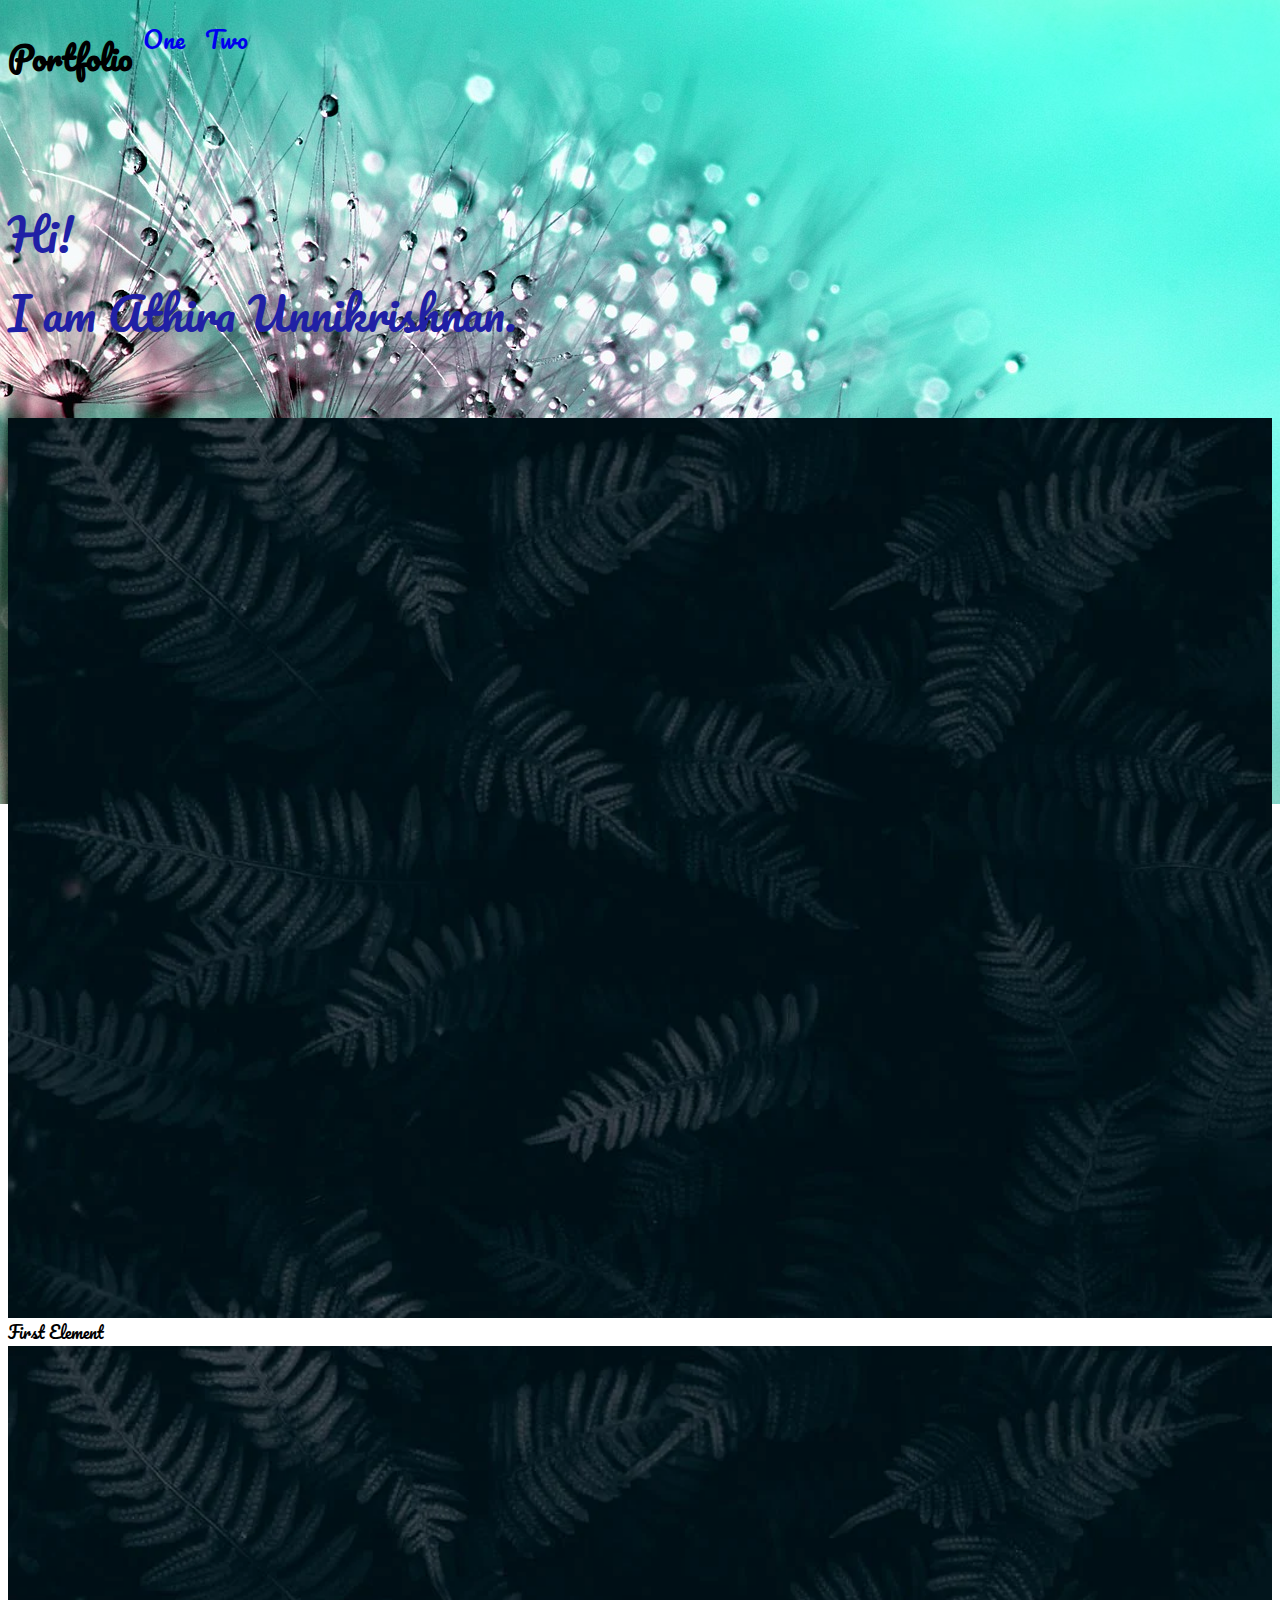
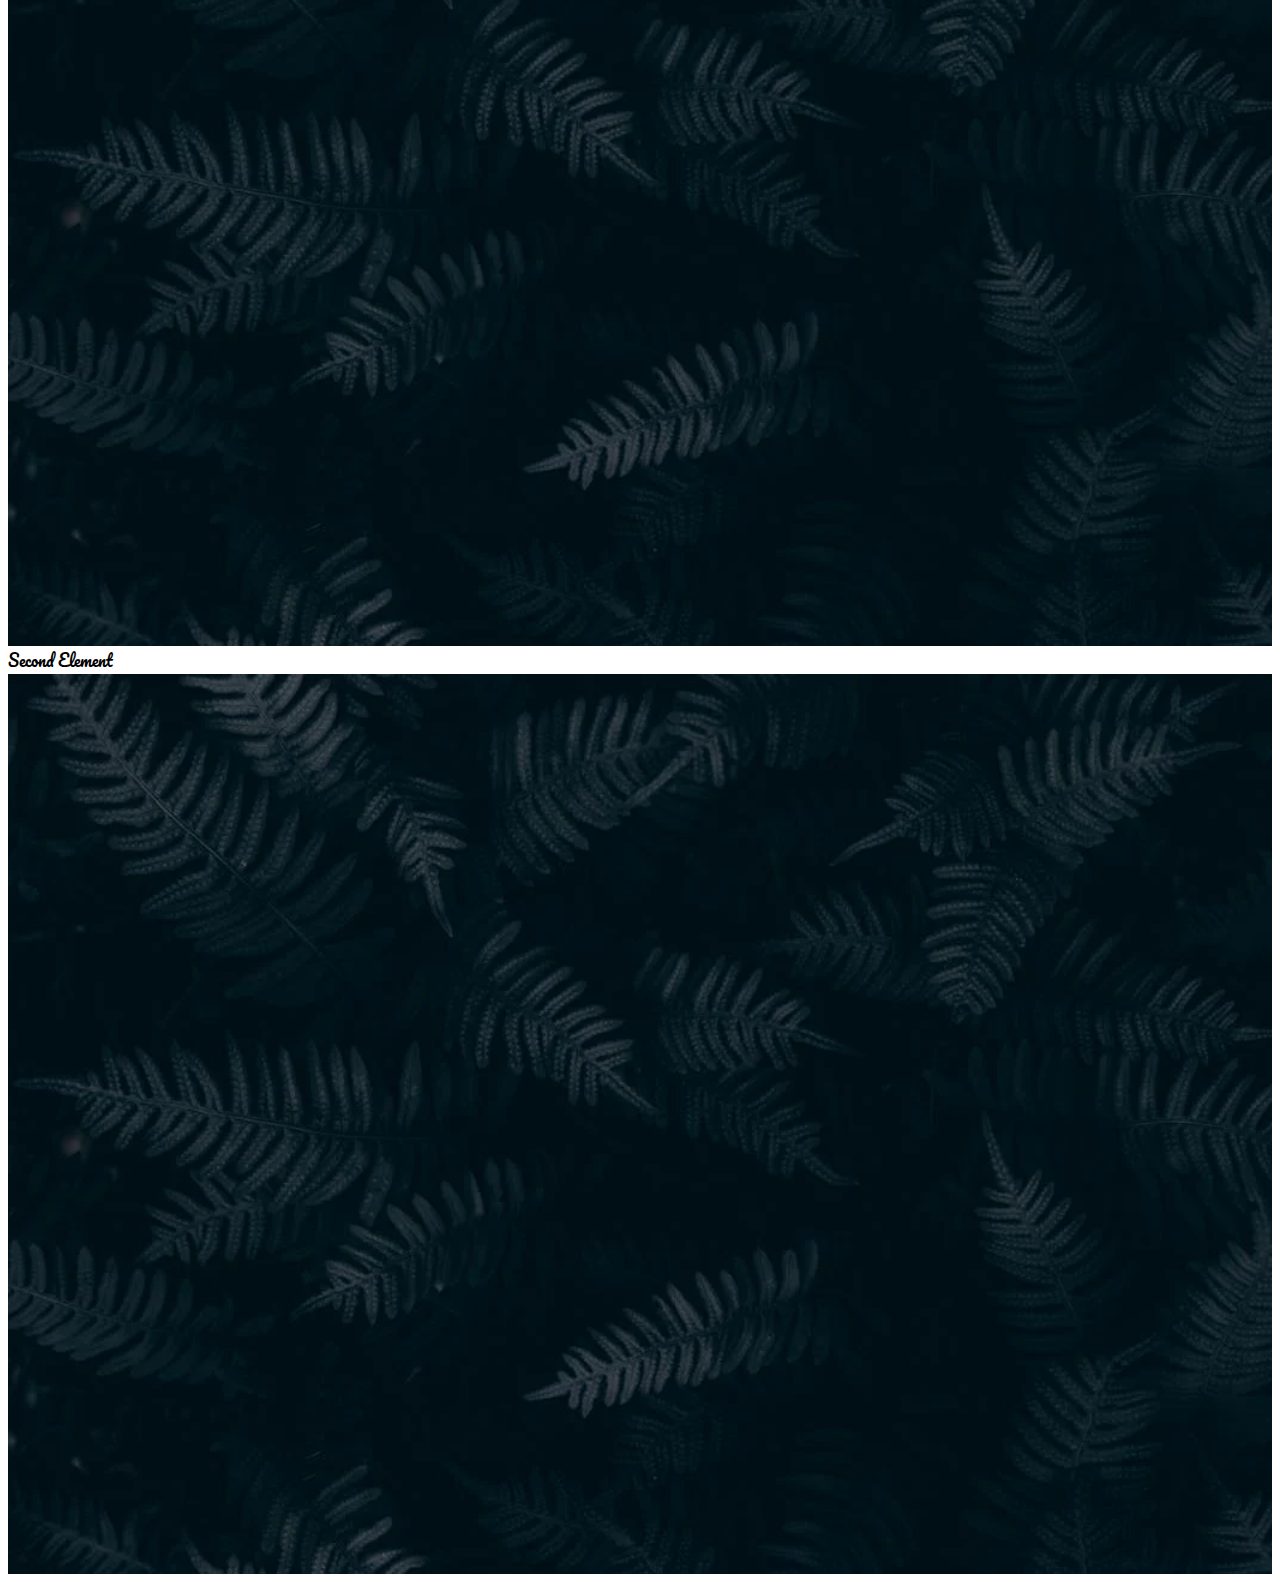
==== main/index.html @ a816b14a "Changes in files and folders" ====
<!DOCTYPE html>
<html lang="en">
<head>
	<meta charset="UTF-8">
	<meta name="viewport" content="width=device-width, initial-scale=1.0">
	<title>Document</title>
	<link rel="stylesheet" href="style.css">
	<link rel="preconnect" href="https://fonts.googleapis.com">
	<link rel="preconnect" href="https://fonts.gstatic.com" crossorigin>
	<link href="https://fonts.googleapis.com/css2?family=Pacifico&family=Poetsen+One&display=swap" rel="stylesheet">
	<style>
		</style>
</head>
<body>
	<div class="header">
		<h1>Portfolio</h1>
		<nav>

			<a href="#one">One</a>
			<a href="#two">Two</a>
		  
		</nav>
	</div>

	<div class="main">
		<h2>Hi! <br>I am Athira Unnikrishnan.</h2>
	</div>

	<br>
	<hr>
	<div id="one">First Element</div>
	<hr>
	<div id="two">Second Element</div>
	<hr>
	
</body>
</html>
---- main/style.css ----
.pacifico-regular {
        font-family: "Pacifico", cursive;
        font-weight: 400;
        font-style: normal;
    }
    * {
        font-family: "Pacifico", cursive;
    }
    body{
        background-image: url("/Images/dandelion-445228_1280.jpg");
        background-repeat: no-repeat;
        background-size: contain;
    }
    div {
        line-height: normal;
        display: flex;
    }
    div a{
        line-height: normal;
        display: flex;
        justify-content: space-between;
        align-items: center;
        }  
    h1 {
        display: flex;
        float: left;
        align-items: flex;
    }
    h2{
        float: right;
        padding-top: 50px;
        font-size: 45px;
        font-weight: lighter;
        color:rgb(32, 32, 165);
    }
    nav{
        display: flex;
        justify-content: flex-end;
        align-items: flex-start;
    }
    a {
        font-size: x-large;
        padding: 10px;
        text-decoration: none;
    }
    hr {
        height: 100vh;
        background: #f8f8f8;
        background-image: url("/Images/dark_leaves.webp");
        background-repeat: no-repeat;
        background-size: cover;
        margin: 0;
        border:0;
    }
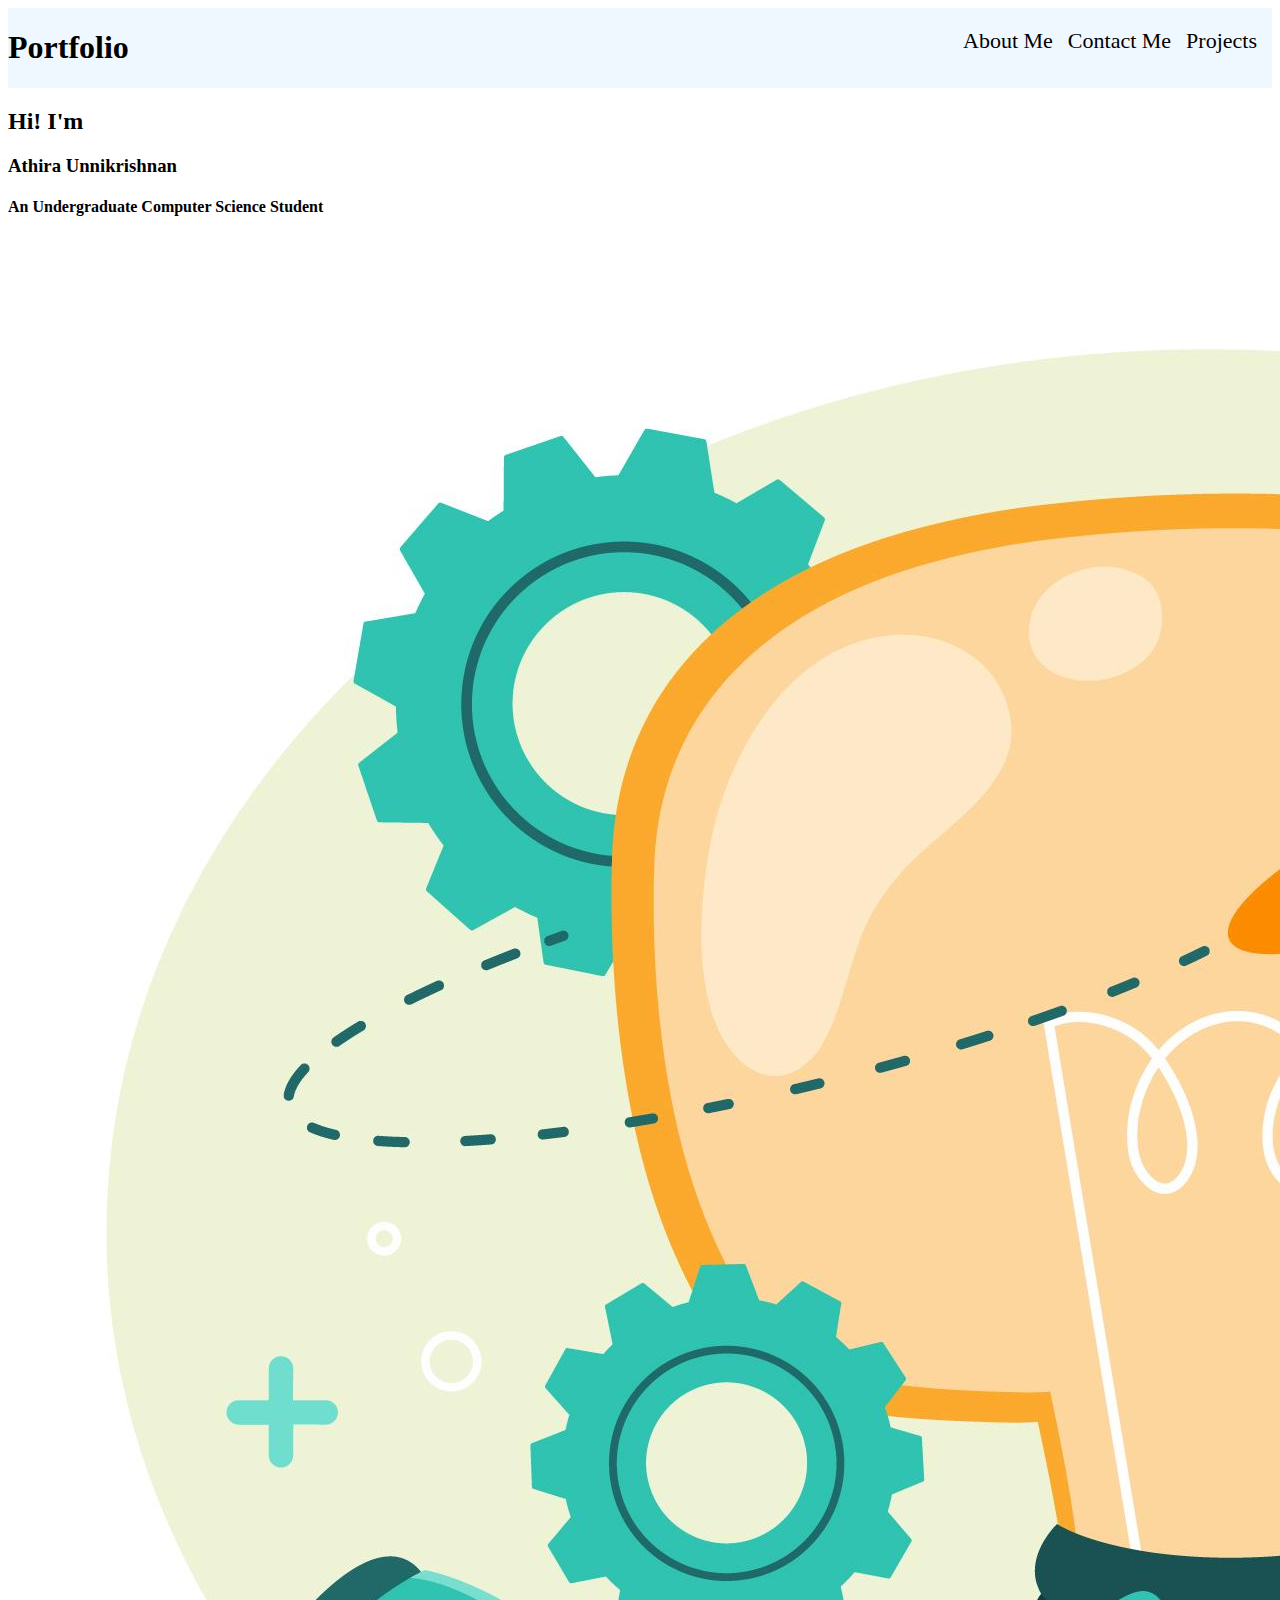
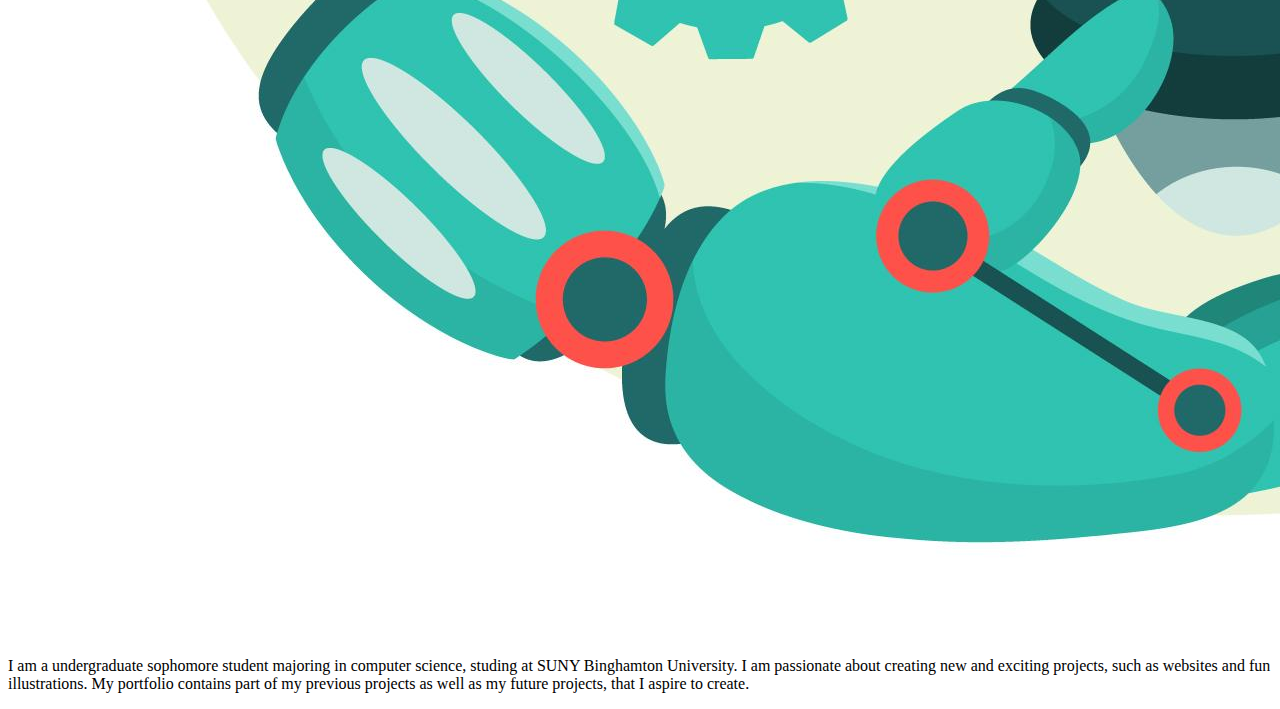
==== commit 32aa89c7: "changes to the index entirely" ====
--- a/main/index.html
+++ b/main/index.html
@@ -1,37 +1,36 @@
 <!DOCTYPE html>
 <html lang="en">
-<head>
-	<meta charset="UTF-8">
-	<meta name="viewport" content="width=device-width, initial-scale=1.0">
-	<title>Document</title>
-	<link rel="stylesheet" href="style.css">
-	<link rel="preconnect" href="https://fonts.googleapis.com">
-	<link rel="preconnect" href="https://fonts.gstatic.com" crossorigin>
-	<link href="https://fonts.googleapis.com/css2?family=Pacifico&family=Poetsen+One&display=swap" rel="stylesheet">
-	<style>
-		</style>
-</head>
-<body>
-	<div class="header">
-		<h1>Portfolio</h1>
-		<nav>
+  <head>
+    <meta http-equiv="Content-Type" content="text/html; charset=UTF-8" />
 
-			<a href="#one">One</a>
-			<a href="#two">Two</a>
-		  
-		</nav>
-	</div>
+    <meta name="viewport" content="width=device-width, initial-scale=1.0" />
+    <title>Athira Unnikrishnan</title>
 
-	<div class="main">
-		<h2>Hi! <br>I am Athira Unnikrishnan.</h2>
-	</div>
-
-	<br>
-	<hr>
-	<div id="one">First Element</div>
-	<hr>
-	<div id="two">Second Element</div>
-	<hr>
-	
-</body>
-</html>+    <link rel="stylesheet" href="/main/style.css" />
+  </head>
+  <body>
+    <header>
+      <h1>Portfolio</h1>
+      <nav>
+        <a href="http://127.0.0.1:5500/main/index.html#">About Me</a>
+        <a href="http://127.0.0.1:5500/main/index.html#">Contact Me</a>
+        <a href="http://127.0.0.1:5500/main/index.html#">Projects</a>
+      </nav>
+    </header>
+    <section>
+      <h2>Hi! I'm</h2>
+      <h3>Athira Unnikrishnan</h3>
+      <h4>An Undergraduate Computer Science Student</h4>
+    </section>
+    <div id="About Me">
+		<img src="/Images/creativity.jpg" alt="Image about Technological Creativity">
+		<p>
+		I am a undergraduate sophomore student majoring in computer science,
+		studing at SUNY Binghamton University. I am passionate about creating
+		new and exciting projects, such as websites and fun illustrations. My
+		portfolio contains part of my previous projects as well as my future
+		projects, that I aspire to create.
+		</p>
+    </div>
+  </body>
+</html>
--- a/main/style.css
+++ b/main/style.css
@@ -6,49 +6,21 @@
     * {
         font-family: "Pacifico", cursive;
     }
-    body{
-        background-image: url("/Images/dandelion-445228_1280.jpg");
-        background-repeat: no-repeat;
-        background-size: contain;
-    }
-    div {
-        line-height: normal;
+    header{
         display: flex;
-    }
-    div a{
-        line-height: normal;
-        display: flex;
-        justify-content: space-between;
-        align-items: center;
-        }  
-    h1 {
-        display: flex;
-        float: left;
-        align-items: flex;
-    }
-    h2{
-        float: right;
-        padding-top: 50px;
-        font-size: 45px;
-        font-weight: lighter;
-        color:rgb(32, 32, 165);
+        flex-direction: row;
+        background-color: aliceblue;
     }
     nav{
+        width: 100%;
         display: flex;
         justify-content: flex-end;
-        align-items: flex-start;
+        padding-top: 20px;
     }
-    a {
-        font-size: x-large;
-        padding: 10px;
+
+    a{
+        padding-right: 15px;
         text-decoration: none;
+        font-size: 22px;
+        color: black;
     }
-    hr {
-        height: 100vh;
-        background: #f8f8f8;
-        background-image: url("/Images/dark_leaves.webp");
-        background-repeat: no-repeat;
-        background-size: cover;
-        margin: 0;
-        border:0;
-    }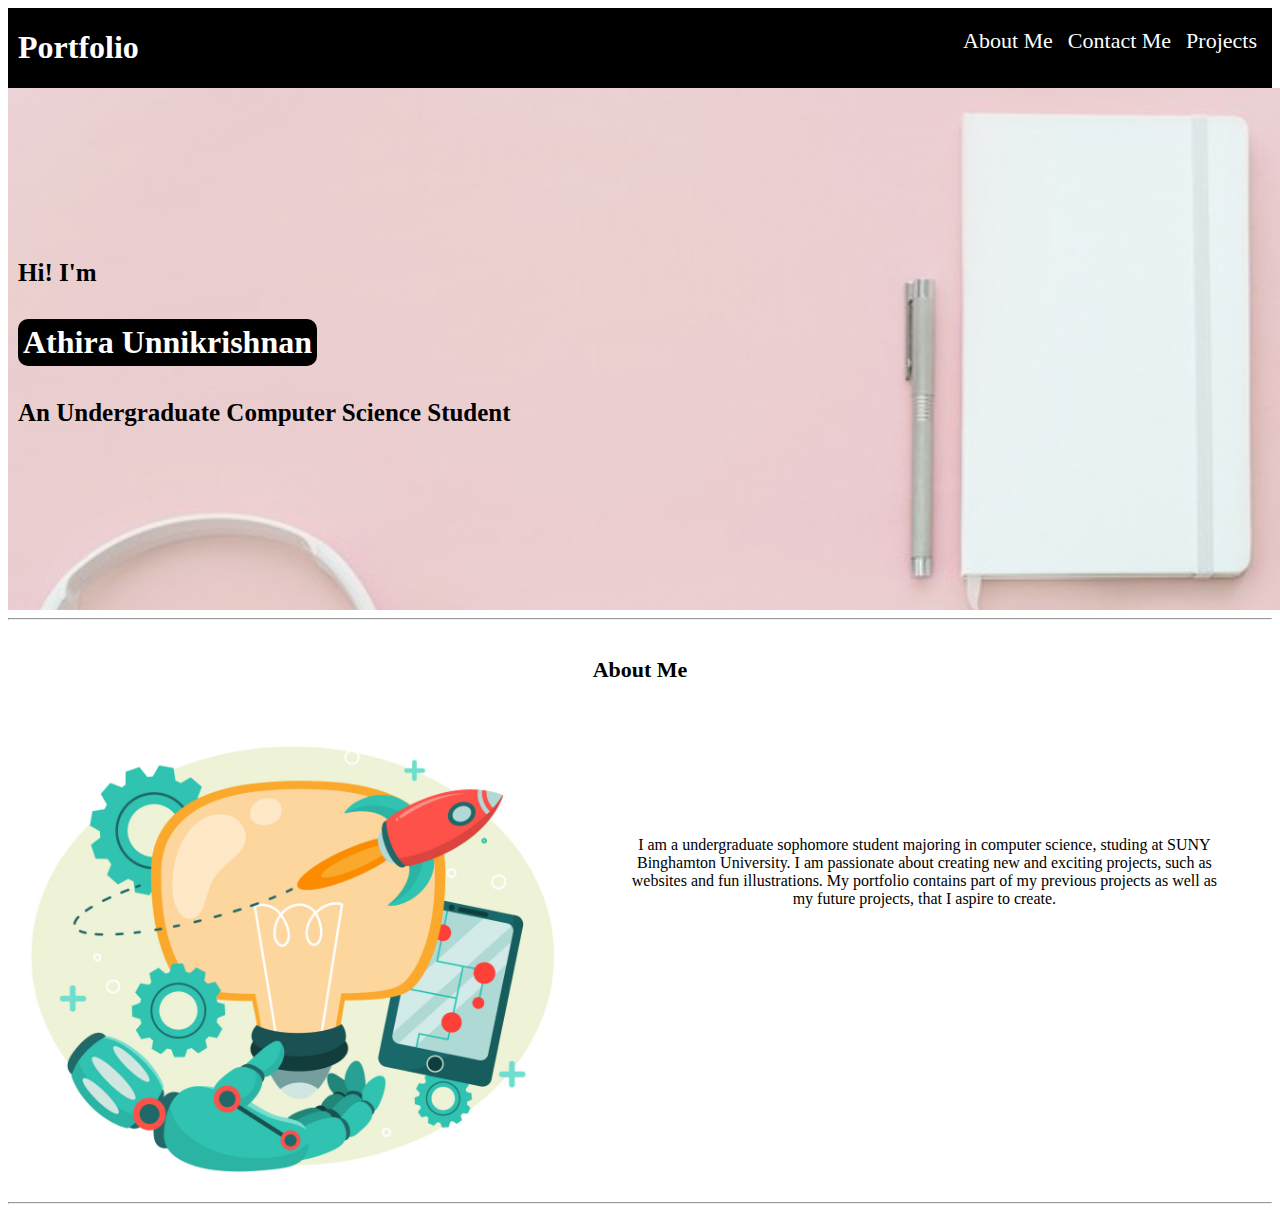
==== commit 425ef42e: "Changes in CSS" ====
--- a/main/index.html
+++ b/main/index.html
@@ -12,7 +12,7 @@
     <header>
       <h1>Portfolio</h1>
       <nav>
-        <a href="http://127.0.0.1:5500/main/index.html#">About Me</a>
+        <a href="#About Me">About Me</a>
         <a href="http://127.0.0.1:5500/main/index.html#">Contact Me</a>
         <a href="http://127.0.0.1:5500/main/index.html#">Projects</a>
       </nav>
@@ -22,15 +22,18 @@
       <h3>Athira Unnikrishnan</h3>
       <h4>An Undergraduate Computer Science Student</h4>
     </section>
-    <div id="About Me">
-		<img src="/Images/creativity.jpg" alt="Image about Technological Creativity">
-		<p>
-		I am a undergraduate sophomore student majoring in computer science,
-		studing at SUNY Binghamton University. I am passionate about creating
-		new and exciting projects, such as websites and fun illustrations. My
-		portfolio contains part of my previous projects as well as my future
-		projects, that I aspire to create.
-		</p>
+    <hr>
+    <h5>About Me</h5>
+    <div class="aboutMe">
+      <img id="introImg" src="/Images/creativity.jpg" alt="Image about Technological Creativity">
+      <p>     
+      I am a undergraduate sophomore student majoring in computer science,
+      studing at SUNY Binghamton University. I am passionate about creating
+      new and exciting projects, such as websites and fun illustrations. My
+      portfolio contains part of my previous projects as well as my future
+      projects, that I aspire to create.
+      </p>
     </div>
+    <hr>
   </body>
-</html>
+</html>--- a/main/style.css
+++ b/main/style.css
@@ -6,10 +6,13 @@
     * {
         font-family: "Pacifico", cursive;
     }
+
     header{
         display: flex;
         flex-direction: row;
-        background-color: aliceblue;
+        background-color: black;
+        color: white;
+        padding-left: 10px;
     }
     nav{
         width: 100%;
@@ -17,10 +20,82 @@
         justify-content: flex-end;
         padding-top: 20px;
     }
-
     a{
         padding-right: 15px;
         text-decoration: none;
         font-size: 22px;
-        color: black;
+        color: white;
     }
+
+    section{
+        padding-top: 150px;
+        padding-bottom: 150px;
+        padding-left: 10px;
+        width: 100%;
+        height: 100%;
+        background-image: url("/Images/wallpaperIntro.jpg");
+        background-repeat: no-repeat;
+        background-size:cover;  
+    }
+    h2 {
+        font-size: 25px;
+    }
+    h3{
+        width:fit-content;
+        padding: 5px;
+        border-radius: 10px;
+        background-color: black;
+        color: white;
+        font-size: 32px;
+        position: relative;
+        animation: name_animation;
+        animation-duration: 4s;
+    }
+    h4{
+        font-size: 25px;
+    }
+
+    @keyframes name_animation {
+        0% {
+            transform: rotate(0deg);
+            left: 0px;
+        }
+        25% {
+            transform: rotate(20deg);
+            left: 0px;
+        }
+        50% {
+            transform: rotate(0deg);
+            left: 500px;
+        }
+        55% {
+            transform: rotate(0deg);
+            left: 500px;
+        }
+        70% {
+            transform: rotate(0deg);
+            left: 500px;
+            background: #08534b;
+        }
+        100% {
+            transform: rotate(-360deg);
+            left: 0px;
+        }
+    }
+
+    .aboutMe{
+        display: flex;
+        justify-content: center;
+    }
+    h5{
+        font-size: 22px;
+        text-align: center;
+    }
+    #introImg{
+        width: 45%;
+        height: 45%;
+    }
+    p{
+        text-align: center;
+        padding: 100px 50px ;
+    }
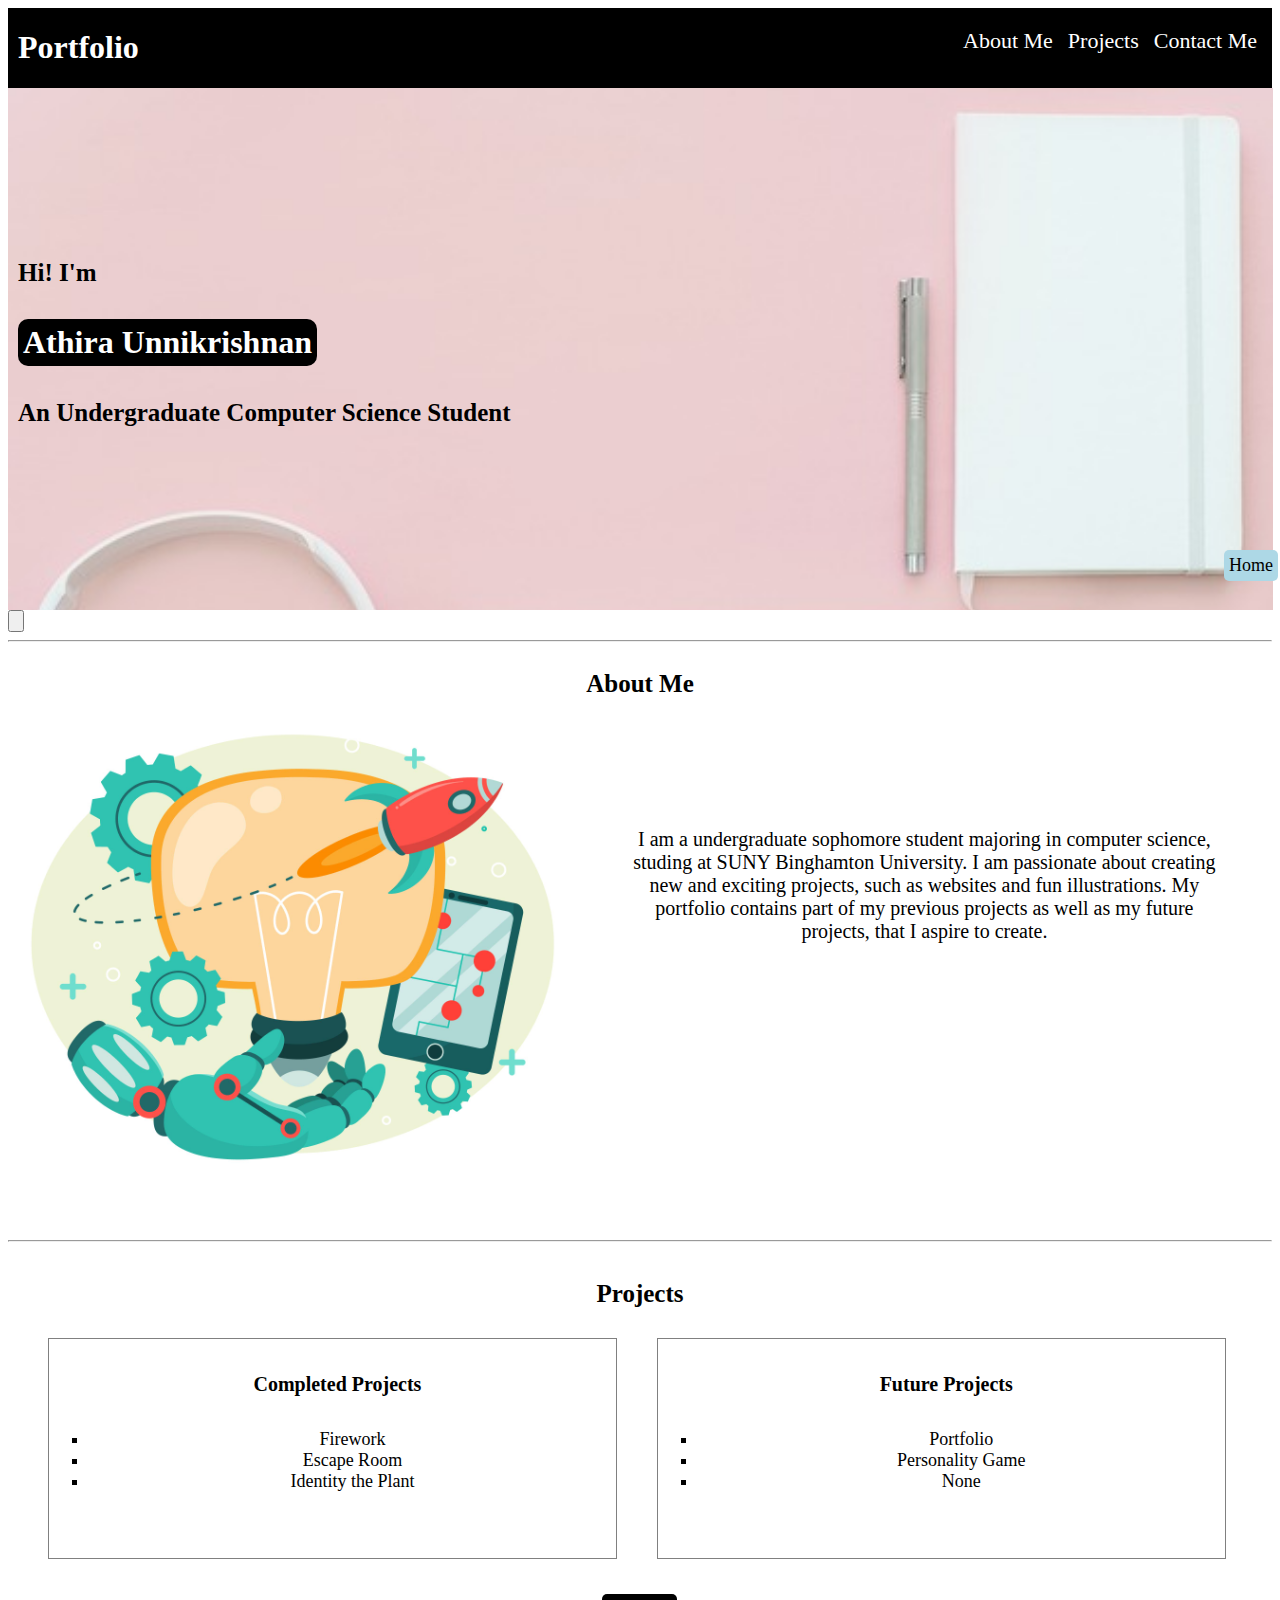
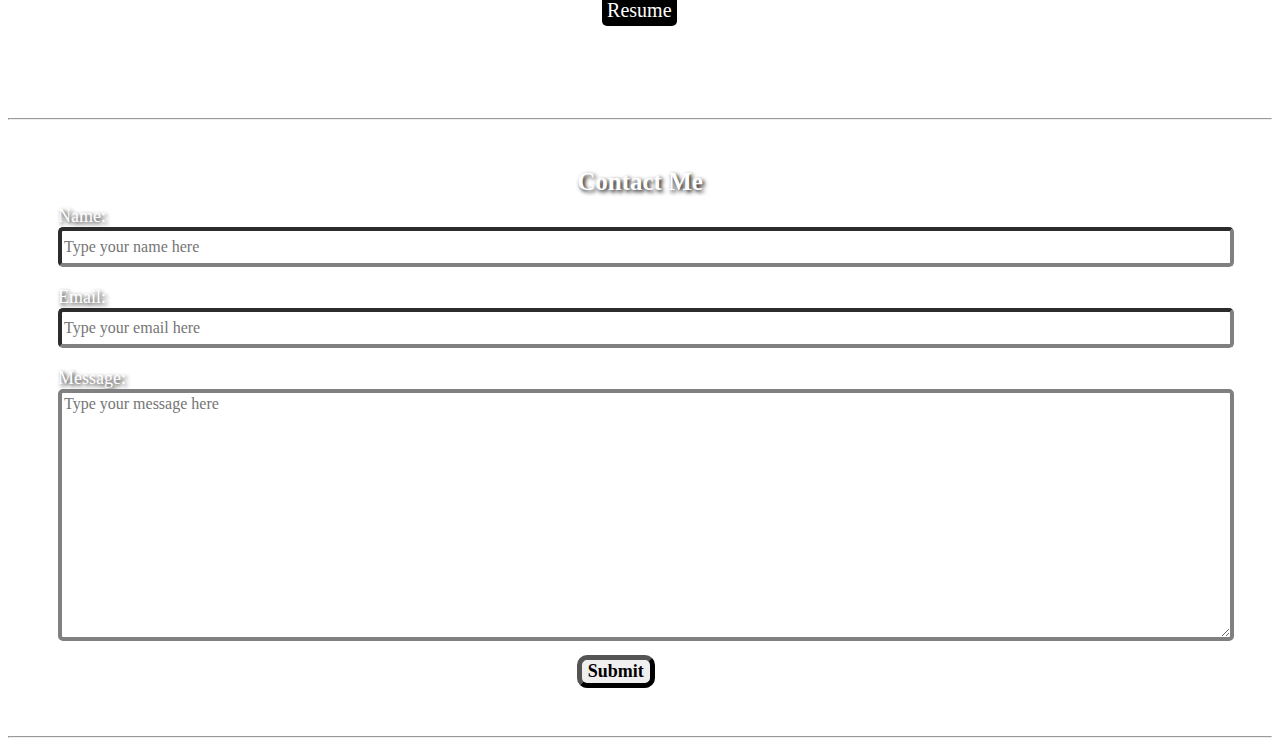
==== commit 8540d638: "most of the  portfolio" ====
--- a/main/index.html
+++ b/main/index.html
@@ -8,13 +8,17 @@
 
     <link rel="stylesheet" href="/main/style.css" />
   </head>
+
   <body>
+
+    <a class="home" href="#Portfolio">Home</a>
+
     <header>
-      <h1>Portfolio</h1>
+      <div id="Portfolio"><h1>Portfolio</h1></div>
       <nav>
-        <a href="#About Me">About Me</a>
-        <a href="http://127.0.0.1:5500/main/index.html#">Contact Me</a>
-        <a href="http://127.0.0.1:5500/main/index.html#">Projects</a>
+        <a href="#aboutMe">About Me</a>
+        <a href="#projects">Projects</a>
+        <a href="#contactMe">Contact Me</a>
       </nav>
     </header>
     <section>
@@ -22,11 +26,14 @@
       <h3>Athira Unnikrishnan</h3>
       <h4>An Undergraduate Computer Science Student</h4>
     </section>
+    <input type="button" value=>
+
     <hr>
-    <h5>About Me</h5>
+
+    <div id="aboutMe">About Me</div>
     <div class="aboutMe">
-      <img id="introImg" src="/Images/creativity.jpg" alt="Image about Technological Creativity">
-      <p>     
+      <img id="introImg" src="/Images/creativity.jpg" alt="Image about Technological Creativity in Clipart">
+      <p>
       I am a undergraduate sophomore student majoring in computer science,
       studing at SUNY Binghamton University. I am passionate about creating
       new and exciting projects, such as websites and fun illustrations. My
@@ -35,5 +42,47 @@
       </p>
     </div>
     <hr>
+
+    <div class="project">
+      <div id="projects">Projects</div>
+      <div class="projectList">
+        <h5>Completed Projects</h5>
+        <ul >
+          <li><a href="/Day_1/index1.html">Firework</a></li>
+          <li><a href="/Day_4/index4.html">Escape Room</a></li>
+          <li><a href="/Day_5/index5.html">Identity the Plant</a></li>
+        </ul>
+      </div>
+      <div class="projectList">
+        <h5>Future Projects</h5>
+        <ul >
+          <li>Portfolio</li>
+          <li>Personality Game</li>
+          <li>None</li>
+        </ul>
+      </div>
+      <a id="resume" href="resume.pdf" target="_blank">Resume</a>
+    </div>
+    <hr>
+    
+    <div class="contactMe">
+      <div id="contactMe">Contact Me</div>
+      <form>
+        <div class="form-group">
+          <label>Name: </label>
+          <input type="text" name="name" placeholder="Type your name here">
+        </div>
+        <div class="form-group">
+          <label>Email: </label>
+          <input type="text" name="email" placeholder="Type your email here">
+        </div>
+        <div class="form-group">
+          <label>Message: </label>
+          <textarea name="message" placeholder="Type your message here"></textarea>
+        </div>
+        <input class="button" type="submit" value="Submit">
+      </form>
+    </div>
+    <hr>
   </body>
 </html>--- a/main/style.css
+++ b/main/style.css
@@ -5,6 +5,16 @@
     }
     * {
         font-family: "Pacifico", cursive;
+    }
+
+    a{
+        text-decoration: none;
+    }
+    a:hover{
+        color: red;
+    }
+    a:active{
+        color: purple;
     }
 
     header{
@@ -20,7 +30,7 @@
         justify-content: flex-end;
         padding-top: 20px;
     }
-    a{
+    nav a{
         padding-right: 15px;
         text-decoration: none;
         font-size: 22px;
@@ -31,8 +41,8 @@
         padding-top: 150px;
         padding-bottom: 150px;
         padding-left: 10px;
-        width: 100%;
-        height: 100%;
+        width: 99.3%;
+        height: 95%;
         background-image: url("/Images/wallpaperIntro.jpg");
         background-repeat: no-repeat;
         background-size:cover;  
@@ -86,16 +96,121 @@
     .aboutMe{
         display: flex;
         justify-content: center;
-    }
-    h5{
-        font-size: 22px;
+        padding-top: 10px;
+        padding-bottom:50px;
+    }
+    #aboutMe, #contactMe, #projects{
+        font-weight: bold;
+        font-size: 25px;
         text-align: center;
-    }
+        padding-top: 20px;
+    }
+    
     #introImg{
         width: 45%;
         height: 45%;
     }
     p{
         text-align: center;
-        padding: 100px 50px ;
-    }
+        padding: 100px 50px;
+        font-size: 20px;
+    }
+    @media(max-width:700px){
+        .aboutMe{
+            display:initial;
+        }
+        #introImg{
+            display: flex;
+            justify-content: center;
+        }
+    }
+
+    .contactMe{
+        padding-top: 20px;
+        padding-bottom: 40px;
+        background-image: url("/Images/leaves_dark.png");
+        color: white;
+        text-shadow: 2px 2px 4px black;
+    }
+    .form-group input, textarea{
+        width: 100%;
+        height: 30px;
+        border-radius: 5px;
+        font-size: 16px;
+        border-width: 4px;
+        border-color: grey;
+    }
+    .form-group label{
+        display: block;
+        font-size: 18px;
+    }
+    .form-group, .submit{
+        padding: 10px 50px;
+    }
+    .form-group textarea{
+        height: 240px;
+    }
+    .button{
+        margin-left: 45%;
+        border-width: 5px;
+        border-radius: 10px;
+        font-size: 18px;
+        font-weight: bold;
+    }
+
+    .project{
+        background-image: url("/Images/background-gradient-lights.jpg");
+        background-repeat: no-repeat;
+        background-size: 100%;
+        height: 400px;
+        /* background-color: #ECD0CF; */
+        color: black;
+        padding-top: 10px;
+        padding-bottom: 50px;
+    }
+
+    .projectList{
+        width: 45%;
+        box-sizing: border-box;
+        float: left;
+        text-align: center;
+        padding-bottom: 50px;
+        border: 1px solid grey;
+        margin-left: 40px;
+        margin-top: 30px;
+        margin-bottom: 40px;;
+    }
+    .projectList li{
+        list-style: square;
+        font-size: 18px;
+    }
+
+    .projectList a{
+        text-decoration:none;
+        color: black;
+        font-size: 18px;;
+    }
+    #resume{
+        justify-content: center;
+        font-size: 20px; 
+        color: white;
+        border-width: 5px;
+        background-color: black;
+        padding: 5px;
+        border-radius: 5px;
+        margin-left: 47%;    }
+    h5{
+        font-size: 20px;
+        padding-left: 10px;
+    }
+    .home{
+        margin-left: 95%;
+        position:fixed;
+        top: 550px;
+        border-width: 10px;
+        background-color: lightblue;
+        color:black;
+        padding: 5px;
+        border-radius: 5px;
+        font-size: 18px;
+    }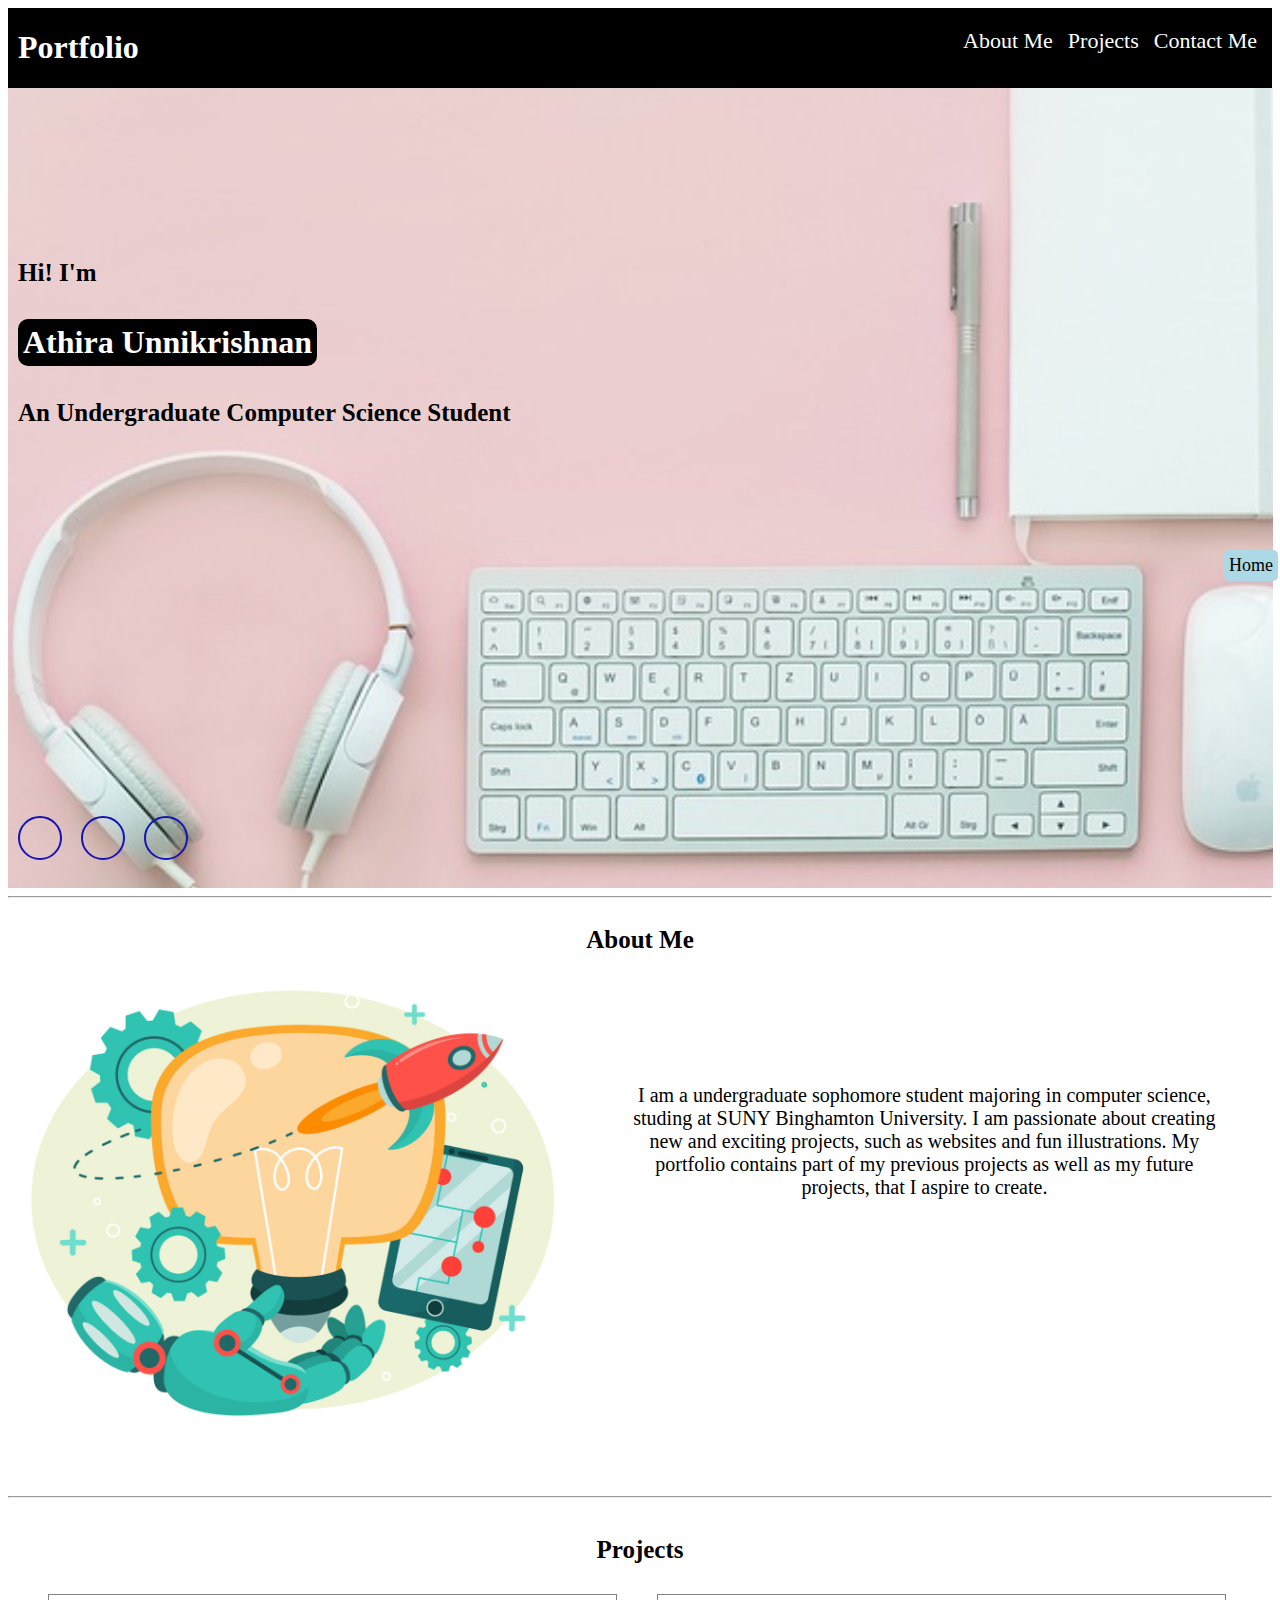
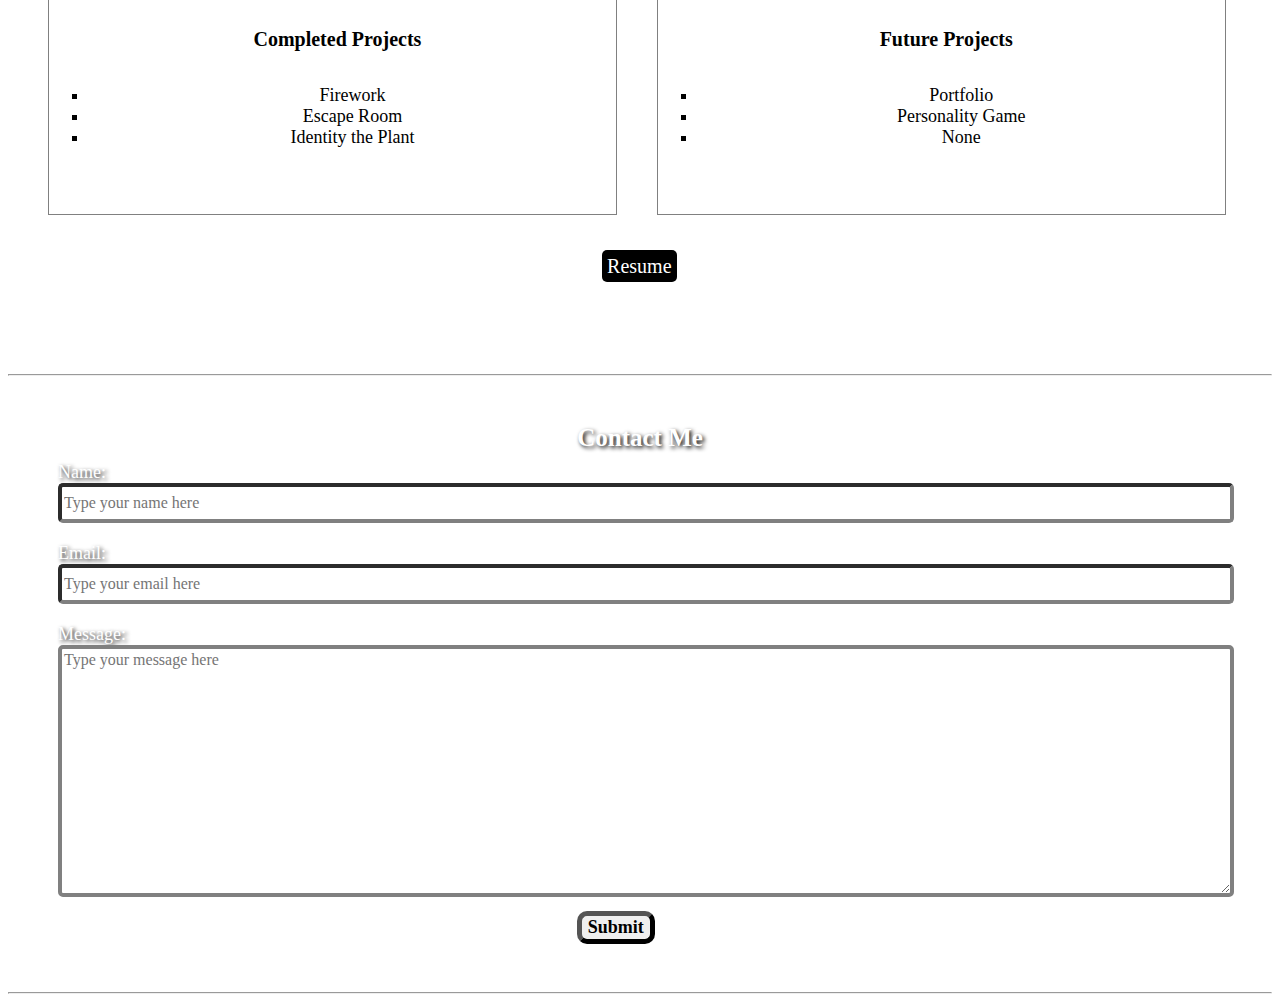
==== commit 762abf78: "asdfgh" ====
--- a/main/index.html
+++ b/main/index.html
@@ -25,9 +25,12 @@
       <h2>Hi! I'm</h2>
       <h3>Athira Unnikrishnan</h3>
       <h4>An Undergraduate Computer Science Student</h4>
+      <div class="outsideLinks">
+        <a href="https://www.linkedin.com/in/athira-unnikrishnan05/"><i class='bx bxl-linkedin-square'></i></a>
+        <a href="#"><i class='bx bxl-instagram-alt'></i></a>
+        <a href="https://github.com/magadhan"><i class='bx bxl-github'></i></a>
+      </div>
     </section>
-    <input type="button" value=>
-
     <hr>
 
     <div id="aboutMe">About Me</div>
@@ -61,7 +64,7 @@
           <li>None</li>
         </ul>
       </div>
-      <a id="resume" href="resume.pdf" target="_blank">Resume</a>
+      <a id="resume" href="resume.pdf" target="_blank">Resume<i class='bx bx-link-external' ></i></a>
     </div>
     <hr>
     
--- a/main/style.css
+++ b/main/style.css
@@ -42,10 +42,31 @@
         padding-bottom: 150px;
         padding-left: 10px;
         width: 99.3%;
-        height: 95%;
         background-image: url("/Images/wallpaperIntro.jpg");
         background-repeat: no-repeat;
         background-size:cover;  
+        background-attachment: fixed;
+        min-height: 500px;
+    }
+    .outsideLinks{
+        position: absolute;
+        bottom:40px;
+        width: 170px;
+        display: flex;
+        justify-content: space-between;      
+    }
+    .outsideLinks a{
+        position: relative;
+        display: inline-flex;
+        justify-content: center;
+        align-items: center;
+        width: 40px;
+        height: 40px;
+        background: transparent;
+        border: 2px solid rgb(22, 19, 179);
+        border-radius: 50%;
+        color: rgb(15, 12, 177);
+        text-decoration: none;
     }
     h2 {
         font-size: 25px;
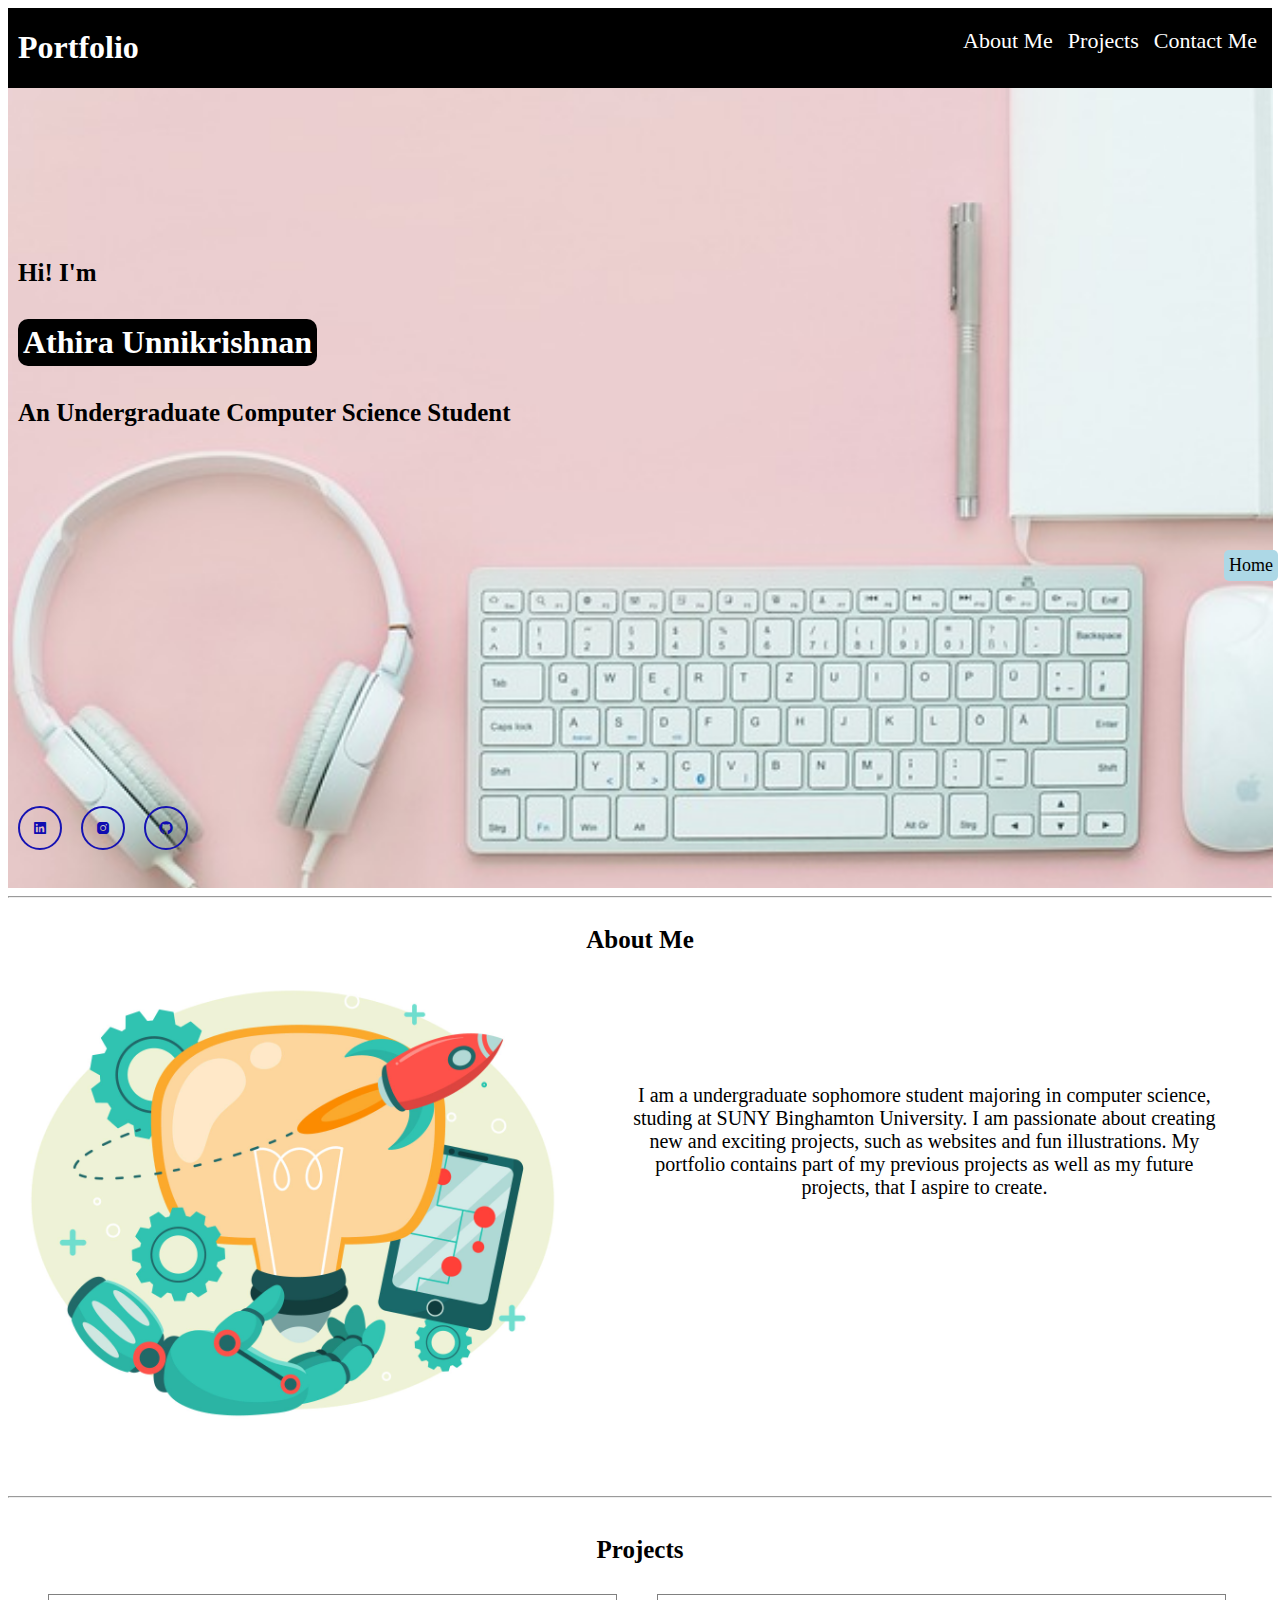
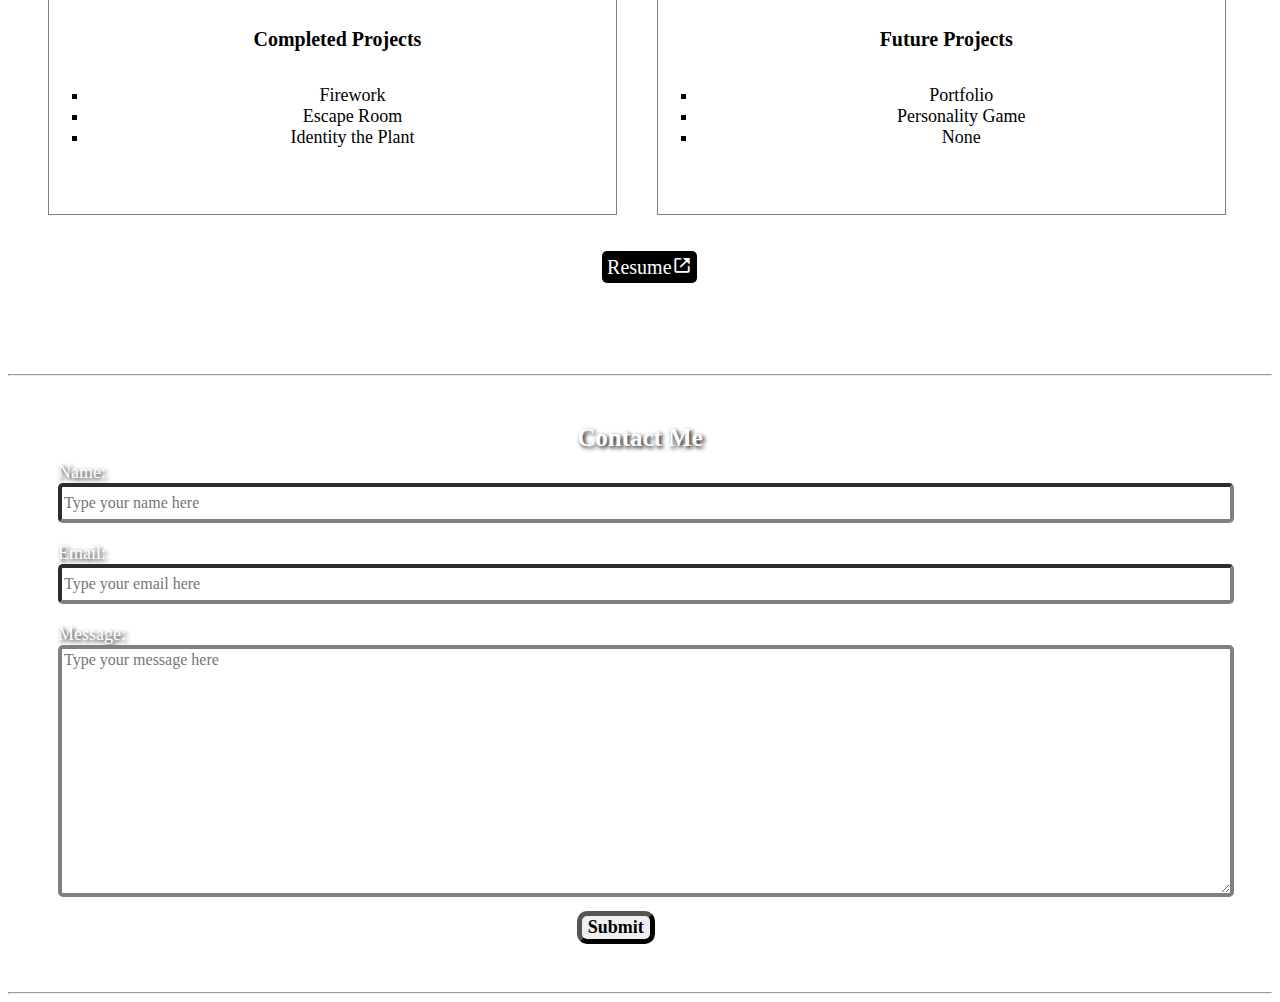
==== commit d688b910: "done" ====
--- a/main/index.html
+++ b/main/index.html
@@ -7,6 +7,7 @@
     <title>Athira Unnikrishnan</title>
 
     <link rel="stylesheet" href="/main/style.css" />
+    <link href='https://unpkg.com/boxicons@2.1.4/css/boxicons.min.css' rel='stylesheet'>
   </head>
 
   <body>
--- a/main/style.css
+++ b/main/style.css
@@ -50,7 +50,7 @@
     }
     .outsideLinks{
         position: absolute;
-        bottom:40px;
+        bottom:50px;
         width: 170px;
         display: flex;
         justify-content: space-between;      
